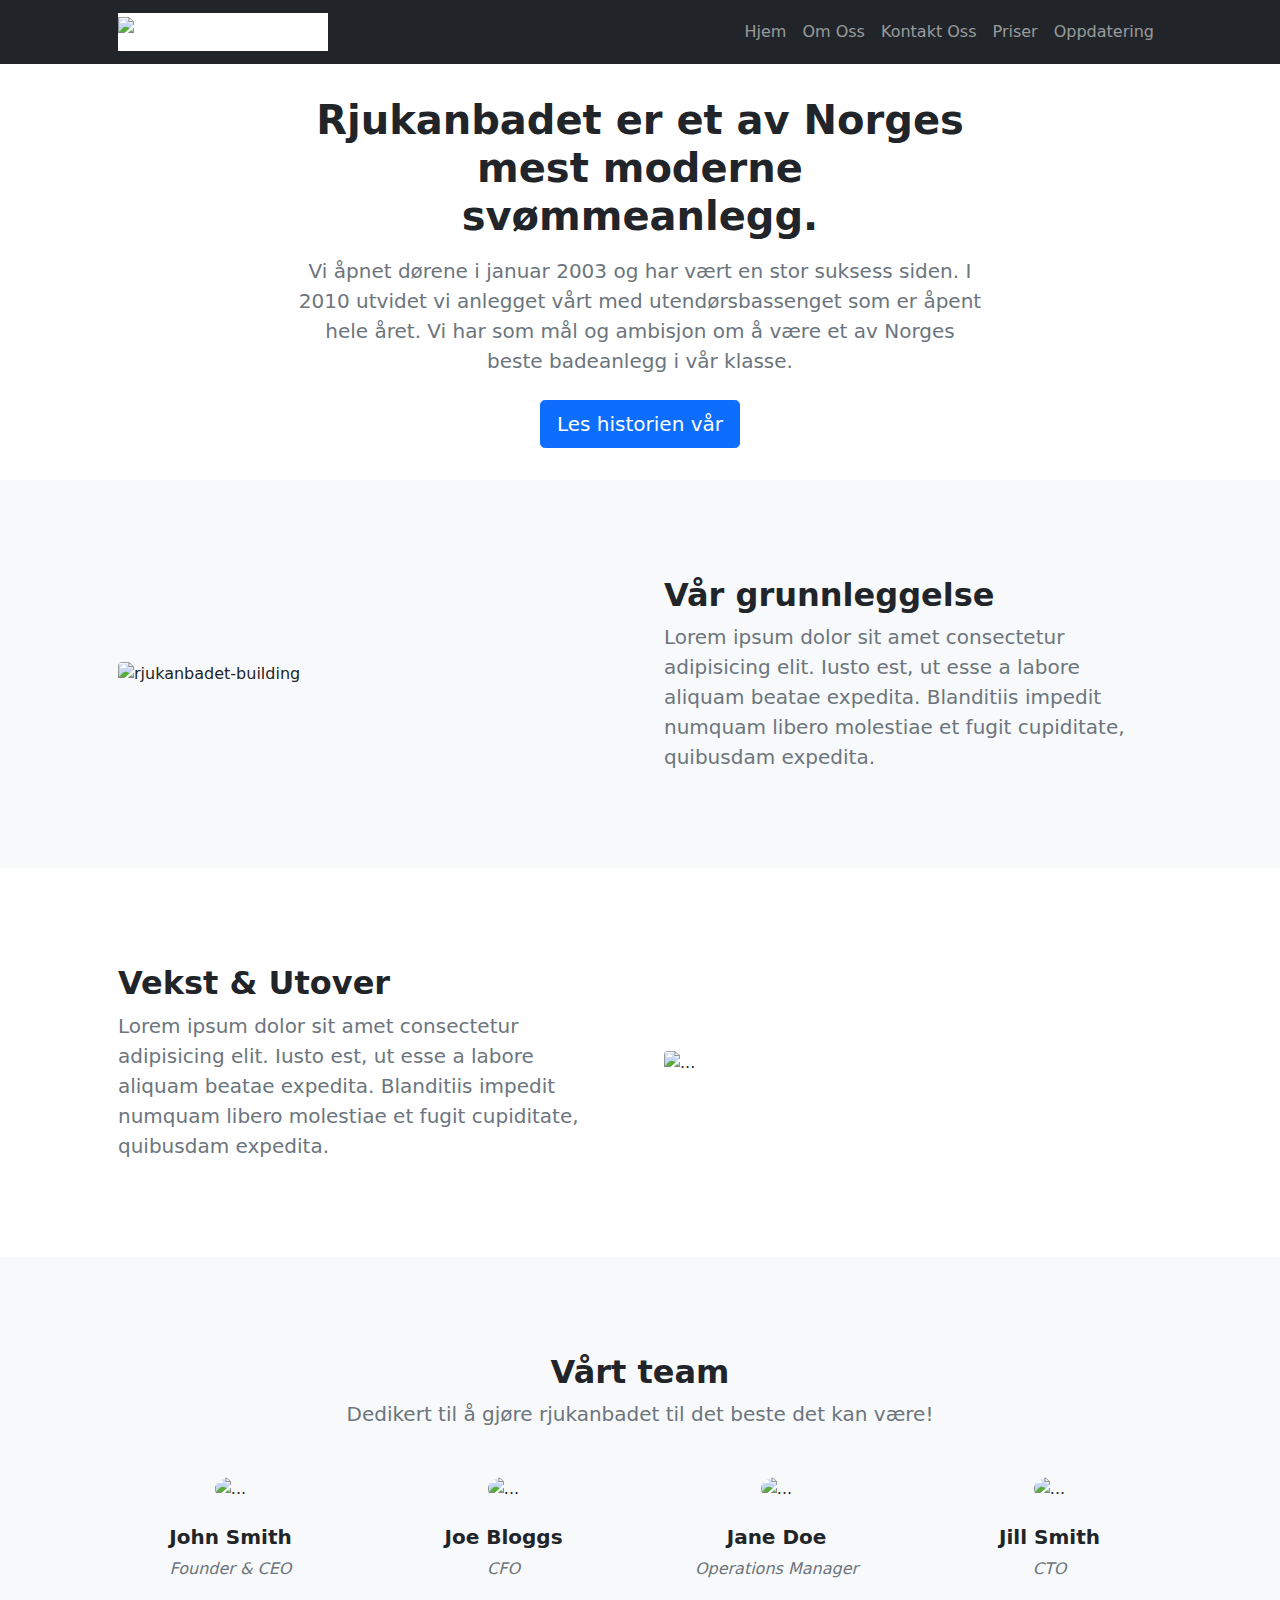
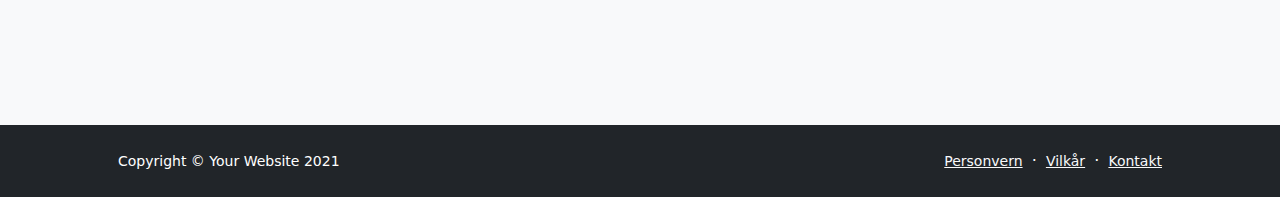
==== about-no.html @ d8d93844 "Add files via upload" ====
<!DOCTYPE html>
<html lang="no">
    <head>
        <meta charset="utf-8" />
        <meta name="viewport" content="width=device-width, initial-scale=1, shrink-to-fit=no" />
        <meta name="description" content="Rjukan, badet, swimming, pool" />
        <meta name="author" content="Scott Macdonald" />
        <title>Rjukanbadet</title>
        <!-- Favicon-->
        <link rel="icon" type="image/x-icon" href="assets/favicon.ico" />
        <!-- Bootstrap icons-->
        <link href="https://cdn.jsdelivr.net/npm/bootstrap-icons@1.5.0/font/bootstrap-icons.css" rel="stylesheet" />
        <!-- Core theme CSS (includes Bootstrap)-->
        <link href="css/styles.css" rel="stylesheet" />
    </head>
    <body class="d-flex flex-column">
        <main class="flex-shrink-0">
            <!-- Navigation-->
            <nav class="navbar navbar-expand-lg navbar-dark bg-dark">
                <div class="container px-5">
                    <a class="navbar-brand" href="index-no.html">
                    <img src="https://i.ibb.co/x79Xbvx/Orginal-Logo.png" alt="Rjukanbadeet-Logo" class="badet_logo"></a>
                    <button class="navbar-toggler" type="button" data-bs-toggle="collapse" data-bs-target="#navbarSupportedContent" aria-controls="navbarSupportedContent" aria-expanded="false" aria-label="Toggle navigation"><span class="navbar-toggler-icon bg-dark"></span></button>
                    <div class="collapse navbar-collapse" id="navbarSupportedContent">
                        <ul class="navbar-nav ms-auto mb-2 mb-lg-0">
                            <li class="nav-item"><a class="nav-link" href="index-no.html">Hjem</a></li>
                            <li class="nav-item"><a class="nav-link" href="about-no.html">Om Oss</a></li>
                            <li class="nav-item"><a class="nav-link" href="contact-no.html">Kontakt Oss</a></li>
                            <li class="nav-item"><a class="nav-link" href="pricing-no.html">Priser</a></li>
                            <li class="nav-item"><a class="nav-link" href="updates-no.html">Oppdatering</a></li>
                        </ul>
                    </div>
                </div>
            </nav>
            <!-- Header-->
            <header class="py-3">
                <div class="container px-5">
                    <div class="row justify-content-center">
                        <div class="col-lg-8 col-xxl-6">
                            <div class="text-center my-3">
                                <h1 class="fw-bolder mb-3">Rjukanbadet er et av Norges mest moderne svømmeanlegg.</h1>
                                <p class="lead fw-normal text-muted mb-4">Vi åpnet dørene i januar 2003 og har vært en stor suksess siden. I 2010 utvidet vi anlegget vårt med utendørsbassenget som er åpent hele året. Vi har som mål og ambisjon om å være et av Norges beste badeanlegg i vår klasse.</p>
                                <a class="btn btn-primary btn-lg" href="#scroll-target">Les historien vår</a>
                            </div>
                        </div>
                    </div>
                </div>
            </header>
            <!-- About section one-->
            <section class="py-5 bg-light" id="scroll-target">
                <div class="container px-5 my-5">
                    <div class="row gx-5 align-items-center">
                        <div class="col-lg-6"><img class="img-fluid rounded mb-5 mb-lg-0" src="https://i.ibb.co/74V4jYN/rjukanbadet-entrance3.jpg" alt="rjukanbadet-building" /></div>
                        <div class="col-lg-6">
                            <h2 class="fw-bolder">Vår grunnleggelse</h2>
                            <p class="lead fw-normal text-muted mb-0">Lorem ipsum dolor sit amet consectetur adipisicing elit. Iusto est, ut esse a labore aliquam beatae expedita. Blanditiis impedit numquam libero molestiae et fugit cupiditate, quibusdam expedita.</p>
                        </div>
                    </div>
                </div>
            </section>
            <!-- About section two-->
            <section class="py-5">
                <div class="container px-5 my-5">
                    <div class="row gx-5 align-items-center">
                        <div class="col-lg-6 order-first order-lg-last"><img class="img-fluid rounded mb-5 mb-lg-0" src="https://dummyimage.com/600x400/343a40/6c757d" alt="..." /></div>
                        <div class="col-lg-6">
                            <h2 class="fw-bolder">Vekst &amp; Utover</h2>
                            <p class="lead fw-normal text-muted mb-0">Lorem ipsum dolor sit amet consectetur adipisicing elit. Iusto est, ut esse a labore aliquam beatae expedita. Blanditiis impedit numquam libero molestiae et fugit cupiditate, quibusdam expedita.</p>
                        </div>
                    </div>
                </div>
            </section>
            <!-- Team members section-->
            <section class="py-5 bg-light">
                <div class="container px-5 my-5">
                    <div class="text-center">
                        <h2 class="fw-bolder">Vårt team</h2>
                        <p class="lead fw-normal text-muted mb-5">Dedikert til å gjøre rjukanbadet til det beste det kan være!</p>
                    </div>
                    <div class="row gx-5 row-cols-1 row-cols-sm-2 row-cols-xl-4 justify-content-center">
                        <div class="col mb-5 mb-5 mb-xl-0">
                            <div class="text-center">
                                <img class="img-fluid rounded-circle mb-4 px-4" src="https://dummyimage.com/150x150/ced4da/6c757d" alt="..." />
                                <h5 class="fw-bolder">John Smith</h5>
                                <div class="fst-italic text-muted">Founder &amp; CEO</div>
                            </div>
                        </div>
                        <div class="col mb-5 mb-5 mb-xl-0">
                            <div class="text-center">
                                <img class="img-fluid rounded-circle mb-4 px-4" src="https://dummyimage.com/150x150/ced4da/6c757d" alt="..." />
                                <h5 class="fw-bolder">Joe Bloggs</h5>
                                <div class="fst-italic text-muted">CFO</div>
                            </div>
                        </div>
                        <div class="col mb-5 mb-5 mb-sm-0">
                            <div class="text-center">
                                <img class="img-fluid rounded-circle mb-4 px-4" src="https://dummyimage.com/150x150/ced4da/6c757d" alt="..." />
                                <h5 class="fw-bolder">Jane Doe</h5>
                                <div class="fst-italic text-muted">Operations Manager</div>
                            </div>
                        </div>
                        <div class="col mb-5">
                            <div class="text-center">
                                <img class="img-fluid rounded-circle mb-4 px-4" src="https://dummyimage.com/150x150/ced4da/6c757d" alt="..." />
                                <h5 class="fw-bolder">Jill Smith</h5>
                                <div class="fst-italic text-muted">CTO</div>
                            </div>
                        </div>
                    </div>
                </div>
            </section>
        </main>
        <!-- Footer-->
        <footer class="bg-dark py-4 mt-auto">
            <div class="container px-5">
                <div class="row align-items-center justify-content-between flex-column flex-sm-row">
                    <div class="col-auto"><div class="small m-0 text-white">Copyright &copy; Your Website 2021</div></div>
                    <div class="col-auto">
                        <a class="link-light small" href="#!">Personvern</a>
                        <span class="text-white mx-1">&middot;</span>
                        <a class="link-light small" href="#!">Vilkår</a>
                        <span class="text-white mx-1">&middot;</span>
                        <a class="link-light small" href="#!">Kontakt</a>
                    </div>
                </div>
            </div>
        </footer>
        <!-- Bootstrap core JS-->
        <script src="https://cdn.jsdelivr.net/npm/bootstrap@5.0.1/dist/js/bootstrap.bundle.min.js"></script>
        <!-- Core theme JS-->
        <script src="js/scripts.js"></script>
    </body>
</html>
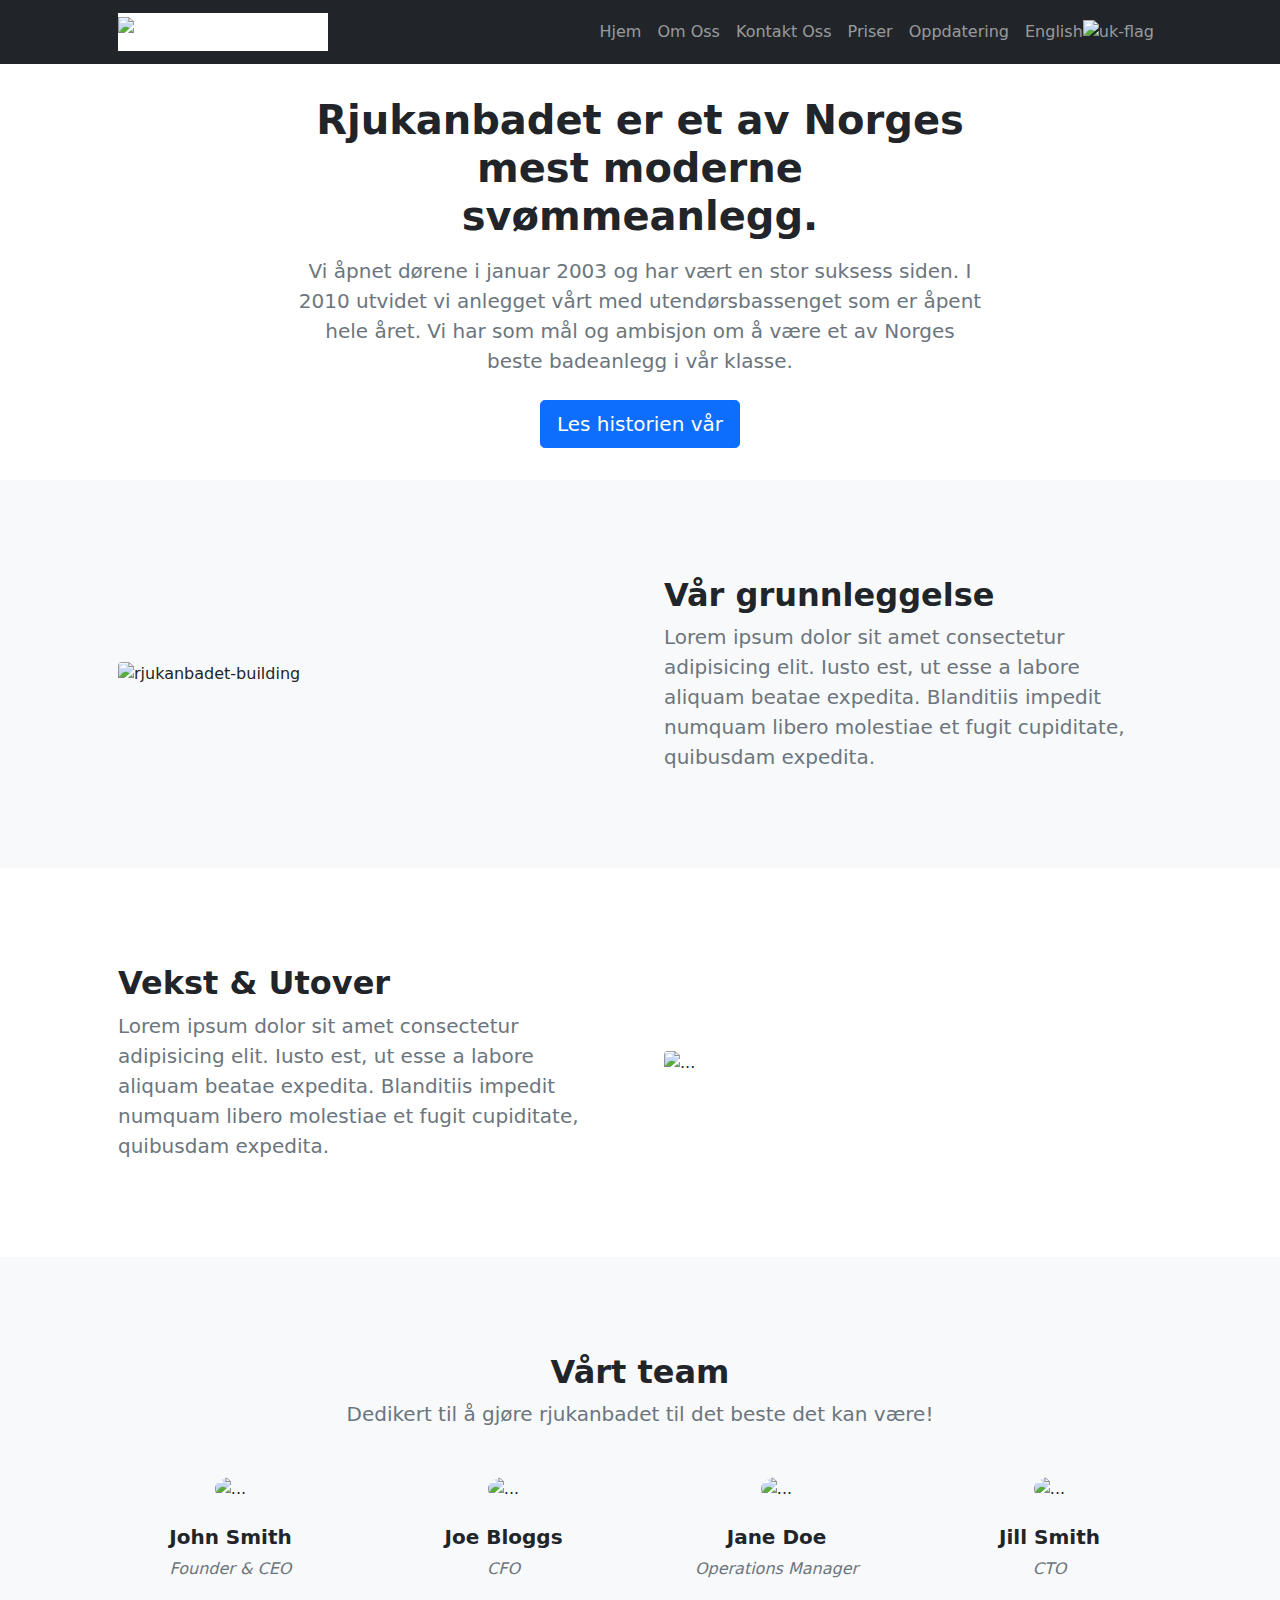
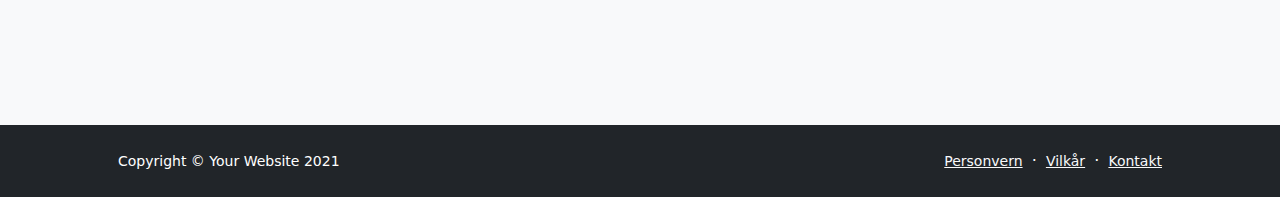
==== commit 99b96844: "Add files via upload" ====
--- a/about-no.html
+++ b/about-no.html
@@ -28,6 +28,7 @@
                             <li class="nav-item"><a class="nav-link" href="contact-no.html">Kontakt Oss</a></li>
                             <li class="nav-item"><a class="nav-link" href="pricing-no.html">Priser</a></li>
                             <li class="nav-item"><a class="nav-link" href="updates-no.html">Oppdatering</a></li>
+                            <li class="nav-item"><a class="nav-link" href="index.html">English<img src="https://i.ibb.co/XyfxX5g/uk-flag.gif" alt="uk-flag" class="flag"></a></li>
                         </ul>
                     </div>
                 </div>
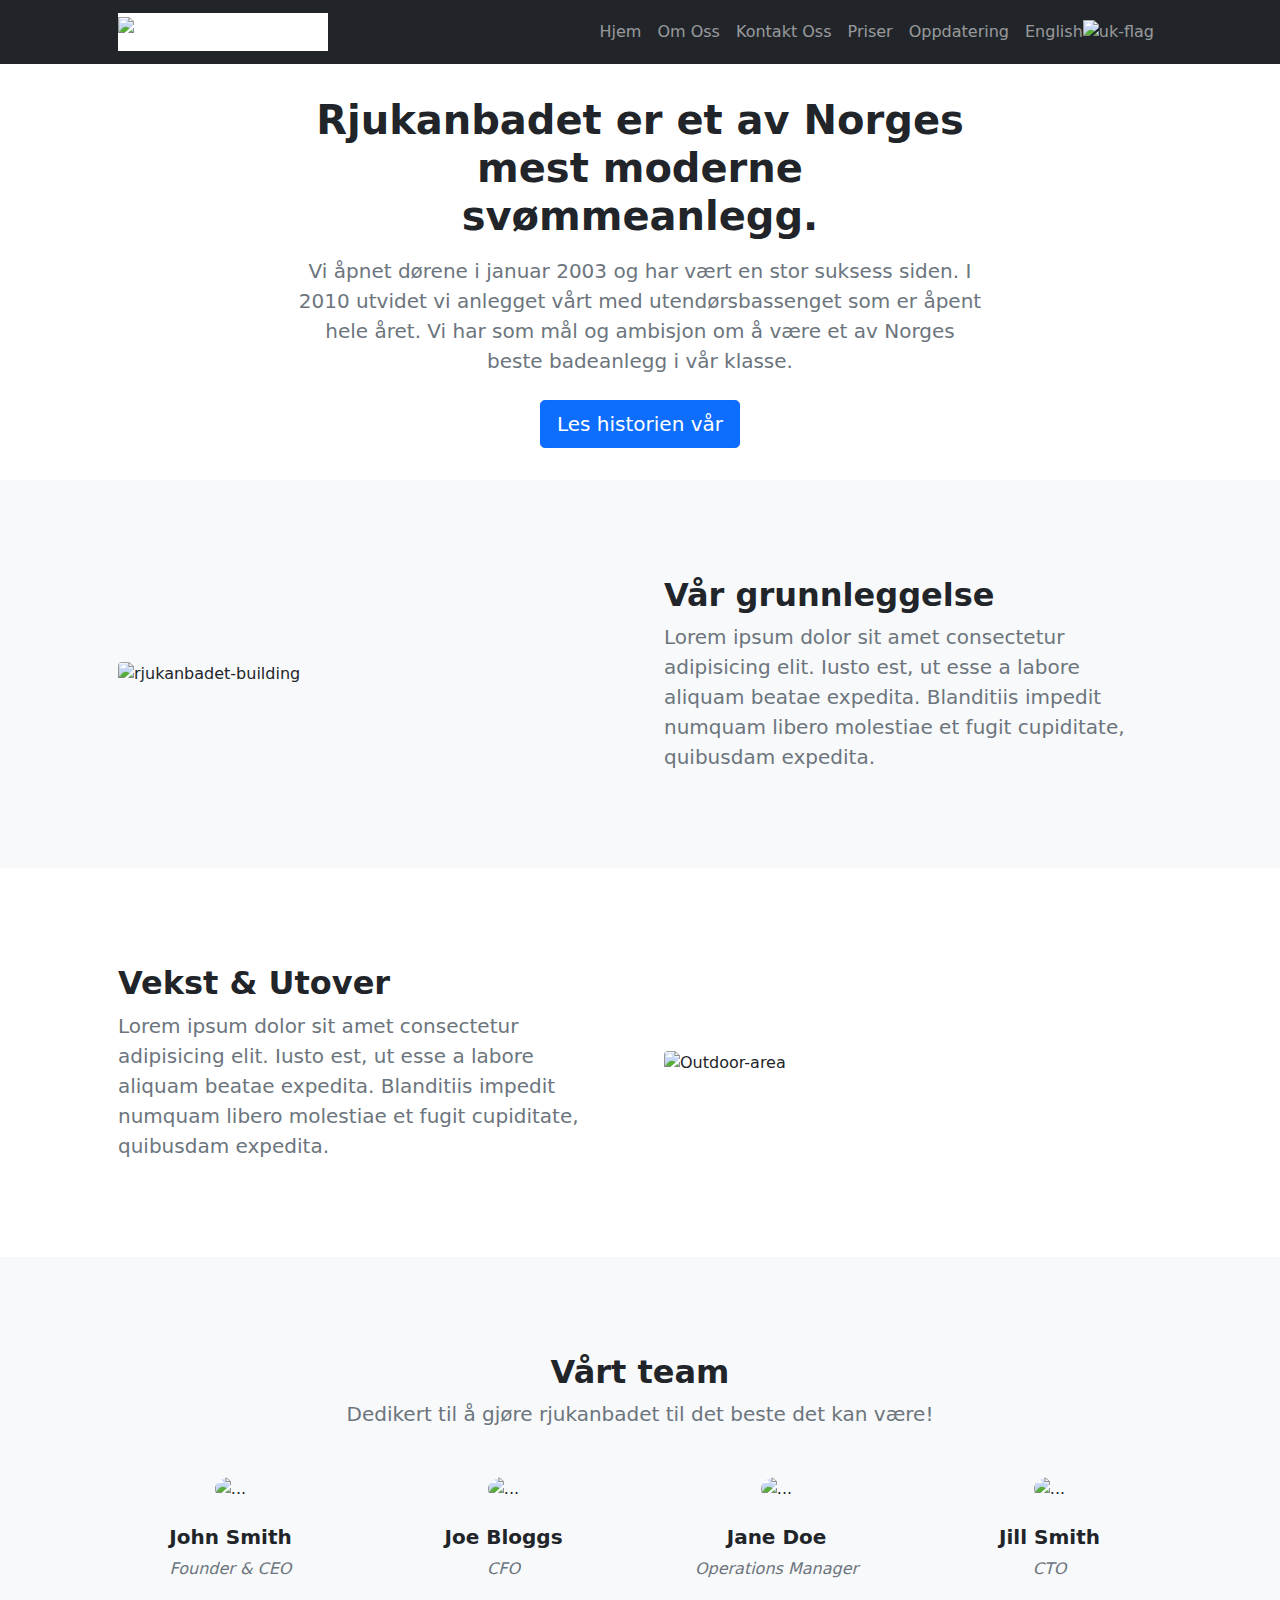
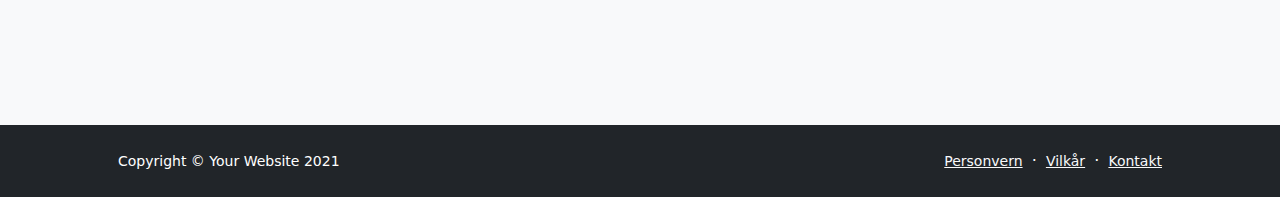
==== commit 319ef999: "uploaded outdoor pic" ====
--- a/about-no.html
+++ b/about-no.html
@@ -63,7 +63,7 @@
             <section class="py-5">
                 <div class="container px-5 my-5">
                     <div class="row gx-5 align-items-center">
-                        <div class="col-lg-6 order-first order-lg-last"><img class="img-fluid rounded mb-5 mb-lg-0" src="https://dummyimage.com/600x400/343a40/6c757d" alt="..." /></div>
+                        <div class="col-lg-6 order-first order-lg-last"><img class="img-fluid rounded mb-5 mb-lg-0" src="https://i.ibb.co/c3BRLtt/pb-2010-07-18-009.jpg" alt="Outdoor-area" /></div>
                         <div class="col-lg-6">
                             <h2 class="fw-bolder">Vekst &amp; Utover</h2>
                             <p class="lead fw-normal text-muted mb-0">Lorem ipsum dolor sit amet consectetur adipisicing elit. Iusto est, ut esse a labore aliquam beatae expedita. Blanditiis impedit numquam libero molestiae et fugit cupiditate, quibusdam expedita.</p>
